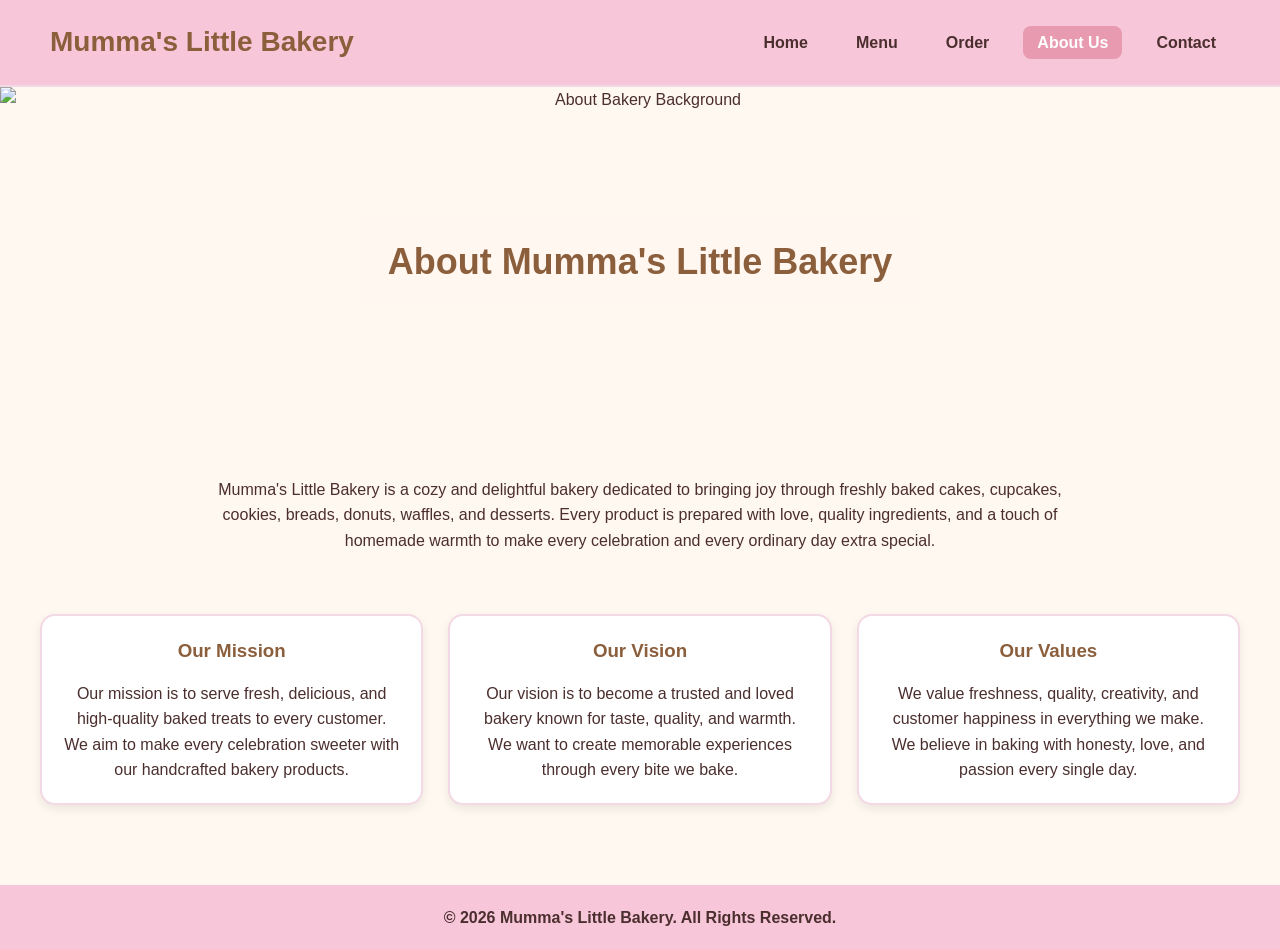
==== about.html @ 23fe4ddb "Add files via upload" ====
<!DOCTYPE html>
<html lang="en">
<head>
  <meta charset="UTF-8">
  <meta name="viewport" content="width=device-width, initial-scale=1.0">
  <title>Mumma's Little Bakery - About Us</title>
  <link rel="stylesheet" href="style.css">
</head>
<body>

  <header>
    <nav class="navbar">
      <h1 class="logo">Mumma's Little Bakery</h1>
      <ul class="nav-links">
        <li><a href="index.html">Home</a></li>
        <li><a href="menu.html">Menu</a></li>
        <li><a href="order.html">Order</a></li>
        <li><a href="about.html" class="active">About Us</a></li>
        <li><a href="contact.html">Contact</a></li>
      </ul>
    </nav>
  </header>

  <section class="about-hero">
    <img src=" " alt="About Bakery Background" class="about-image">
    <div class="about-hero-text">
      <h2>About Mumma's Little Bakery</h2>
    </div>
  </section>

  <section class="about-content">
    <p>
      Mumma's Little Bakery is a cozy and delightful bakery dedicated to bringing joy
      through freshly baked cakes, cupcakes, cookies, breads, donuts, waffles, and desserts.
      Every product is prepared with love, quality ingredients, and a touch of homemade warmth
      to make every celebration and every ordinary day extra special.
    </p>
  </section>

  <section class="about-boxes">
    <div class="about-box">
      <h3>Our Mission</h3>
      <p>Our mission is to serve fresh, delicious, and high-quality baked treats to every customer.</p>
      <p>We aim to make every celebration sweeter with our handcrafted bakery products.</p>
    </div>

    <div class="about-box">
      <h3>Our Vision</h3>
      <p>Our vision is to become a trusted and loved bakery known for taste, quality, and warmth.</p>
      <p>We want to create memorable experiences through every bite we bake.</p>
    </div>

    <div class="about-box">
      <h3>Our Values</h3>
      <p>We value freshness, quality, creativity, and customer happiness in everything we make.</p>
      <p>We believe in baking with honesty, love, and passion every single day.</p>
    </div>
  </section>

  <footer>
    <p>&copy; 2026 Mumma's Little Bakery. All Rights Reserved.</p>
  </footer>

</body>
</html>
---- style.css ----
* {
  margin: 0;
  padding: 0;
  box-sizing: border-box;
}

body {
  background-color: #FFF8F0;
  color: #4B2E2E;
  font-family: 'Segoe UI', sans-serif;
  line-height: 1.6;
}

/* Navbar */
.navbar {
  background-color: #F7C6D9;
  display: flex;
  justify-content: space-between;
  align-items: center;
  padding: 20px 50px;
  flex-wrap: wrap;
  border-bottom: 2px solid #F3D9E5;
}

.logo {
  color: #8B5E3C;
  font-size: 28px;
  font-weight: bold;
}

.nav-links {
  list-style: none;
  display: flex;
  gap: 20px;
  flex-wrap: wrap;
}

.nav-links li a {
  text-decoration: none;
  color: #4B2E2E;
  font-weight: 600;
  padding: 8px 14px;
  border-radius: 8px;
  transition: 0.3s;
}

.nav-links li a:hover,
.nav-links li a.active {
  background-color: #E89AB0;
  color: white;
}

/* Hero */
.hero {
  position: relative;
  text-align: center;
}

.hero-image {
  width: 100%;
  height: 500px;
  object-fit: cover;
  display: block;
}

.hero-text {
  position: absolute;
  top: 50%;
  left: 50%;
  transform: translate(-50%, -50%);
  background-color: rgba(255, 248, 240, 0.8);
  padding: 30px;
  border-radius: 15px;
  width: 80%;
  max-width: 700px;
}

.hero-text h2 {
  font-size: 40px;
  color: #8B5E3C;
  margin-bottom: 10px;
}

.hero-text p {
  font-size: 18px;
  color: #4B2E2E;
}

/* Offer Box */
.offer-box {
  background-color: #FFFFFF;
  margin: 40px auto;
  padding: 25px;
  width: 90%;
  max-width: 900px;
  border: 2px solid #F3D9E5;
  border-radius: 15px;
  box-shadow: 0 4px 10px rgba(0,0,0,0.08);
  text-align: center;
}

.offer-box h3 {
  color: #8B5E3C;
  margin-bottom: 15px;
}

.offer-box p {
  margin: 10px 0;
}

/* Home Intro */
.home-intro {
  text-align: center;
  padding: 30px 20px 50px;
  max-width: 900px;
  margin: auto;
}

.home-intro h3 {
  color: #8B5E3C;
  margin-bottom: 15px;
  font-size: 28px;
}

/* Page Banner */
.page-banner {
  text-align: center;
  padding: 40px 20px;
}

.page-banner h2 {
  color: #8B5E3C;
  font-size: 36px;
  margin-bottom: 10px;
}

/* Menu */
.menu-category {
  padding: 20px 40px 40px;
}

.menu-category h3 {
  color: #8B5E3C;
  font-size: 30px;
  margin-bottom: 20px;
  border-bottom: 2px solid #F3D9E5;
  display: inline-block;
  padding-bottom: 5px;
}

.menu-grid {
  display: grid;
  grid-template-columns: repeat(auto-fit, minmax(220px, 1fr));
  gap: 25px;
}

.menu-item,
.order-item,
.about-box,
.contact-card {
  background-color: #FFFFFF;
  border: 2px solid #F3D9E5;
  border-radius: 15px;
  padding: 20px;
  text-align: center;
  box-shadow: 0 4px 10px rgba(0,0,0,0.08);
}

.menu-item img,
.order-item img {
  width: 100%;
  height: 180px;
  object-fit: cover;
  border-radius: 12px;
  margin-bottom: 15px;
  background-color: #f8dfe8;
}

.menu-item h4,
.order-item h4 {
  color: #8B5E3C;
  margin-bottom: 8px;
}

/* Order */
.order-section {
  padding: 20px 40px 40px;
}

.order-section h3 {
  color: #8B5E3C;
  font-size: 28px;
  margin-bottom: 20px;
  text-align: center;
}

.order-grid {
  display: grid;
  grid-template-columns: repeat(auto-fit, minmax(250px, 1fr));
  gap: 25px;
}

.order-item input {
  width: 70px;
  padding: 8px;
  margin: 10px 0;
  border: 1px solid #ccc;
  border-radius: 8px;
}

button {
  background-color: #E89AB0;
  color: white;
  border: none;
  padding: 10px 18px;
  border-radius: 10px;
  cursor: pointer;
  margin-top: 10px;
  font-weight: bold;
  transition: 0.3s;
}

button:hover {
  background-color: #D97792;
}

.cart-button-container {
  text-align: center;
  margin-top: 30px;
}

.cart-section,
.delivery-form-section,
.confirmation-section {
  display: none;
  background-color: #FFFFFF;
  margin: 30px auto;
  padding: 25px;
  width: 90%;
  max-width: 900px;
  border: 2px solid #F3D9E5;
  border-radius: 15px;
  box-shadow: 0 4px 10px rgba(0,0,0,0.08);
}

.cart-section h3,
.delivery-form-section h3,
.confirmation-section h3 {
  color: #8B5E3C;
  margin-bottom: 20px;
  text-align: center;
}

#cartItems p {
  margin: 10px 0;
  padding: 10px;
  border-bottom: 1px solid #eee;
}

#deliveryForm {
  display: flex;
  flex-direction: column;
  gap: 15px;
}

#deliveryForm input,
#deliveryForm textarea {
  padding: 12px;
  border: 1px solid #ccc;
  border-radius: 10px;
  font-size: 16px;
}

#deliveryForm textarea {
  min-height: 100px;
  resize: vertical;
}

/* About */
.about-hero {
  position: relative;
  text-align: center;
}

.about-image {
  width: 100%;
  height: 350px;
  object-fit: cover;
  display: block;
}

.about-hero-text {
  position: absolute;
  top: 50%;
  left: 50%;
  transform: translate(-50%, -50%);
  background-color: rgba(255, 248, 240, 0.8);
  padding: 20px 30px;
  border-radius: 15px;
}

.about-hero-text h2 {
  color: #8B5E3C;
  font-size: 36px;
}

.about-content {
  max-width: 900px;
  margin: 40px auto;
  padding: 0 20px;
  text-align: center;
}

.about-boxes {
  display: grid;
  grid-template-columns: repeat(auto-fit, minmax(250px, 1fr));
  gap: 25px;
  padding: 20px 40px 50px;
}

.about-box h3 {
  color: #8B5E3C;
  margin-bottom: 15px;
}

/* Contact */
.contact-section {
  display: grid;
  grid-template-columns: repeat(auto-fit, minmax(250px, 1fr));
  gap: 25px;
  padding: 20px 40px 50px;
}

.contact-card h3 {
  color: #8B5E3C;
  margin-bottom: 10px;
}

/* Footer */
footer {
  background-color: #F7C6D9;
  text-align: center;
  padding: 20px;
  margin-top: 30px;
  color: #4B2E2E;
  font-weight: 600;
}

/* Responsive */
@media (max-width: 768px) {
  .navbar {
    flex-direction: column;
    gap: 15px;
    padding: 20px;
  }

  .hero-text h2 {
    font-size: 28px;
  }

  .hero-text p {
    font-size: 16px;
  }

  .page-banner h2,
  .about-hero-text h2 {
    font-size: 28px;
  }

  .menu-category,
  .order-section,
  .about-boxes,
  .contact-section {
    padding-left: 20px;
    padding-right: 20px;
  }
}
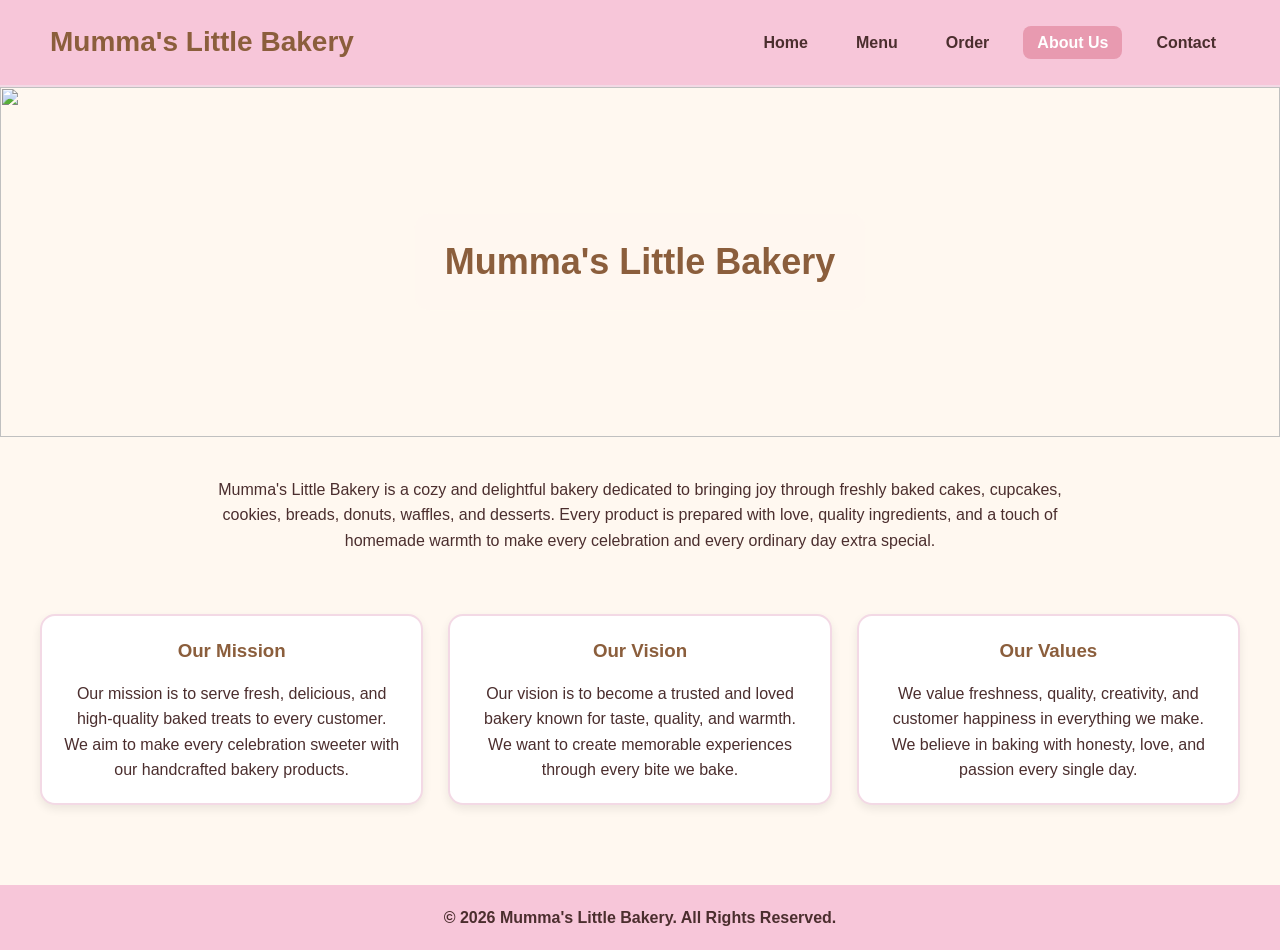
==== commit 6dc95007: "Update about section with new image and title" ====
--- a/about.html
+++ b/about.html
@@ -22,9 +22,9 @@
   </header>
 
   <section class="about-hero">
-    <img src=" " alt="About Bakery Background" class="about-image">
+    <img src="https://media.istockphoto.com/id/497959594/photo/fresh-cakes.jpg?s=612x612&w=0&k=20&c=T1vp7QPbg6BY3GE-qwg-i_SqVpstyHBMIwnGakdTTek=" class="about-image">
     <div class="about-hero-text">
-      <h2>About Mumma's Little Bakery</h2>
+      <h2>Mumma's Little Bakery</h2>
     </div>
   </section>
 
@@ -62,4 +62,4 @@
   </footer>
 
 </body>
-</html>+</html>
